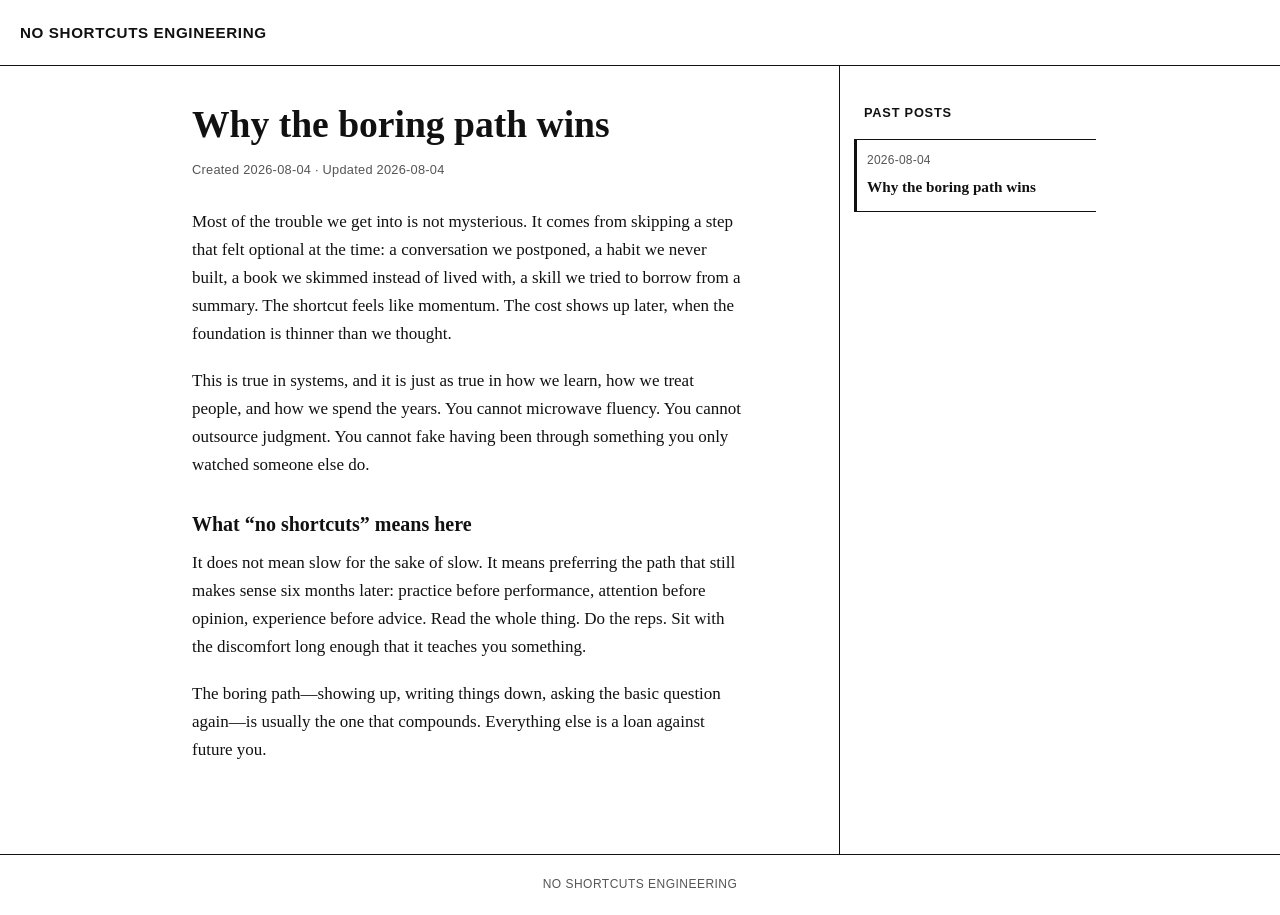
==== index.html @ ea38f8e9 "Initial commit" ====
<!DOCTYPE html>
<html lang="en">
<head>
  <meta charset="utf-8">
  <meta name="viewport" content="width=device-width, initial-scale=1">
  <title>Why the boring path wins — No Shortcuts Engineering</title>
  <link rel="stylesheet" href="css/style.css">
</head>
<body>
  <header class="site-header">
    <p class="site-title"><a href="index.html">No Shortcuts Engineering</a></p>
  </header>

  <div class="layout">
    <main class="main">
      <article>
        <h1 class="article-title">Why the boring path wins</h1>
        <p class="article-meta">Created 2026-08-04 · Updated 2026-08-04</p>
        <div class="article-body">
          <p>
            Most of the trouble we get into is not mysterious. It comes from skipping a
            step that felt optional at the time: a conversation we postponed, a habit we
            never built, a book we skimmed instead of lived with, a skill we tried to
            borrow from a summary. The shortcut feels like momentum. The cost shows up
            later, when the foundation is thinner than we thought.
          </p>
          <p>
            This is true in systems, and it is just as true in how we learn, how we treat
            people, and how we spend the years. You cannot microwave fluency. You cannot
            outsource judgment. You cannot fake having been through something you only
            watched someone else do.
          </p>
          <h2>What “no shortcuts” means here</h2>
          <p>
            It does not mean slow for the sake of slow. It means preferring the path that
            still makes sense six months later: practice before performance, attention
            before opinion, experience before advice. Read the whole thing. Do the reps.
            Sit with the discomfort long enough that it teaches you something.
          </p>
          <p>
            The boring path—showing up, writing things down, asking the basic question
            again—is usually the one that compounds. Everything else is a loan against
            future you.
          </p>
        </div>
      </article>
    </main>

    <aside class="sidebar">
      <h2>Past posts</h2>
      <ul class="post-list">
        <li class="current">
          <a href="index.html">
            <span class="post-list-date">2026-08-04</span>
            <span class="post-list-title">Why the boring path wins</span>
          </a>
        </li>
      </ul>
    </aside>
  </div>

  <footer class="site-footer">
    No Shortcuts Engineering
  </footer>
</body>
</html>
---- css/style.css ----
*,
*::before,
*::after {
  box-sizing: border-box;
}

:root {
  --ink: #111;
  --paper: #fff;
  --muted: #555;
  --rule: #111;
  --gap: 1.25rem;
  --measure: 65ch;
}

html {
  font-size: 100%;
  -webkit-text-size-adjust: 100%;
}

body {
  margin: 0;
  color: var(--ink);
  background: var(--paper);
  font-family: "Iowan Old Style", "Palatino Linotype", Palatino, "Book Antiqua", Georgia, serif;
  font-size: 1.0625rem;
  line-height: 1.65;
}

a {
  color: var(--ink);
  text-decoration: underline;
  text-underline-offset: 0.15em;
}

a:hover {
  text-decoration-thickness: 2px;
}

.site-header {
  border-bottom: 1px solid var(--rule);
  padding: var(--gap) 1.25rem;
}

.site-title {
  margin: 0;
  font-family: "Avenir Next", Avenir, "Helvetica Neue", Helvetica, Arial, sans-serif;
  font-size: 0.95rem;
  font-weight: 600;
  letter-spacing: 0.04em;
  text-transform: uppercase;
}

.site-title a {
  text-decoration: none;
}

.site-title a:hover {
  text-decoration: underline;
  text-underline-offset: 0.2em;
}

.layout {
  display: flex;
  flex-direction: column;
  max-width: 960px;
  margin: 0 auto;
}

.main {
  padding: 1.75rem 1.25rem 2.5rem;
  border-bottom: 1px solid var(--rule);
}

.sidebar {
  padding: 1.5rem 1.25rem 2.5rem;
}

.sidebar h2 {
  margin: 0 0 1rem;
  font-family: "Avenir Next", Avenir, "Helvetica Neue", Helvetica, Arial, sans-serif;
  font-size: 0.8rem;
  font-weight: 600;
  letter-spacing: 0.06em;
  text-transform: uppercase;
}

.post-list {
  list-style: none;
  margin: 0;
  padding: 0;
}

.post-list li {
  margin: 0;
  padding: 0.65rem 0;
  border-top: 1px solid var(--rule);
}

.post-list li:last-child {
  border-bottom: 1px solid var(--rule);
}

.post-list a {
  text-decoration: none;
  display: block;
}

.post-list a:hover .post-list-title {
  text-decoration: underline;
  text-underline-offset: 0.15em;
}

.post-list-date {
  display: block;
  font-family: "Avenir Next", Avenir, "Helvetica Neue", Helvetica, Arial, sans-serif;
  font-size: 0.75rem;
  color: var(--muted);
  letter-spacing: 0.02em;
  margin-bottom: 0.15rem;
}

.post-list-title {
  font-size: 0.95rem;
  line-height: 1.35;
}

.post-list .current {
  border-left: 3px solid var(--rule);
  padding-left: 0.65rem;
  margin-left: -0.65rem;
}

.post-list .current .post-list-title {
  font-weight: 700;
}

.article-title {
  margin: 0 0 0.75rem;
  font-size: clamp(1.75rem, 5vw, 2.35rem);
  line-height: 1.2;
  font-weight: 700;
  max-width: var(--measure);
}

.article-meta {
  margin: 0 0 1.75rem;
  font-family: "Avenir Next", Avenir, "Helvetica Neue", Helvetica, Arial, sans-serif;
  font-size: 0.8rem;
  color: var(--muted);
  letter-spacing: 0.02em;
  max-width: var(--measure);
}

.article-body {
  max-width: var(--measure);
}

.article-body > *:first-child {
  margin-top: 0;
}

.article-body p {
  margin: 0 0 1.15rem;
}

.article-body h2 {
  margin: 2rem 0 0.75rem;
  font-size: 1.25rem;
  line-height: 1.3;
}

.article-body ul,
.article-body ol {
  margin: 0 0 1.15rem;
  padding-left: 1.35rem;
}

.article-body li {
  margin-bottom: 0.35rem;
}

.article-body hr {
  border: none;
  border-top: 1px solid var(--rule);
  margin: 2rem 0;
}

.site-footer {
  border-top: 1px solid var(--rule);
  padding: 1.25rem;
  font-family: "Avenir Next", Avenir, "Helvetica Neue", Helvetica, Arial, sans-serif;
  font-size: 0.75rem;
  color: var(--muted);
  letter-spacing: 0.04em;
  text-transform: uppercase;
  text-align: center;
}

@media (min-width: 640px) {
  .layout {
    flex-direction: row;
    align-items: stretch;
    min-height: calc(100vh - 7rem);
  }

  .main {
    flex: 1 1 66%;
    border-bottom: none;
    border-right: 1px solid var(--rule);
    padding: 2.25rem 2rem 3rem;
  }

  .sidebar {
    flex: 0 0 280px;
    padding: 2.25rem 1.5rem 3rem;
  }
}
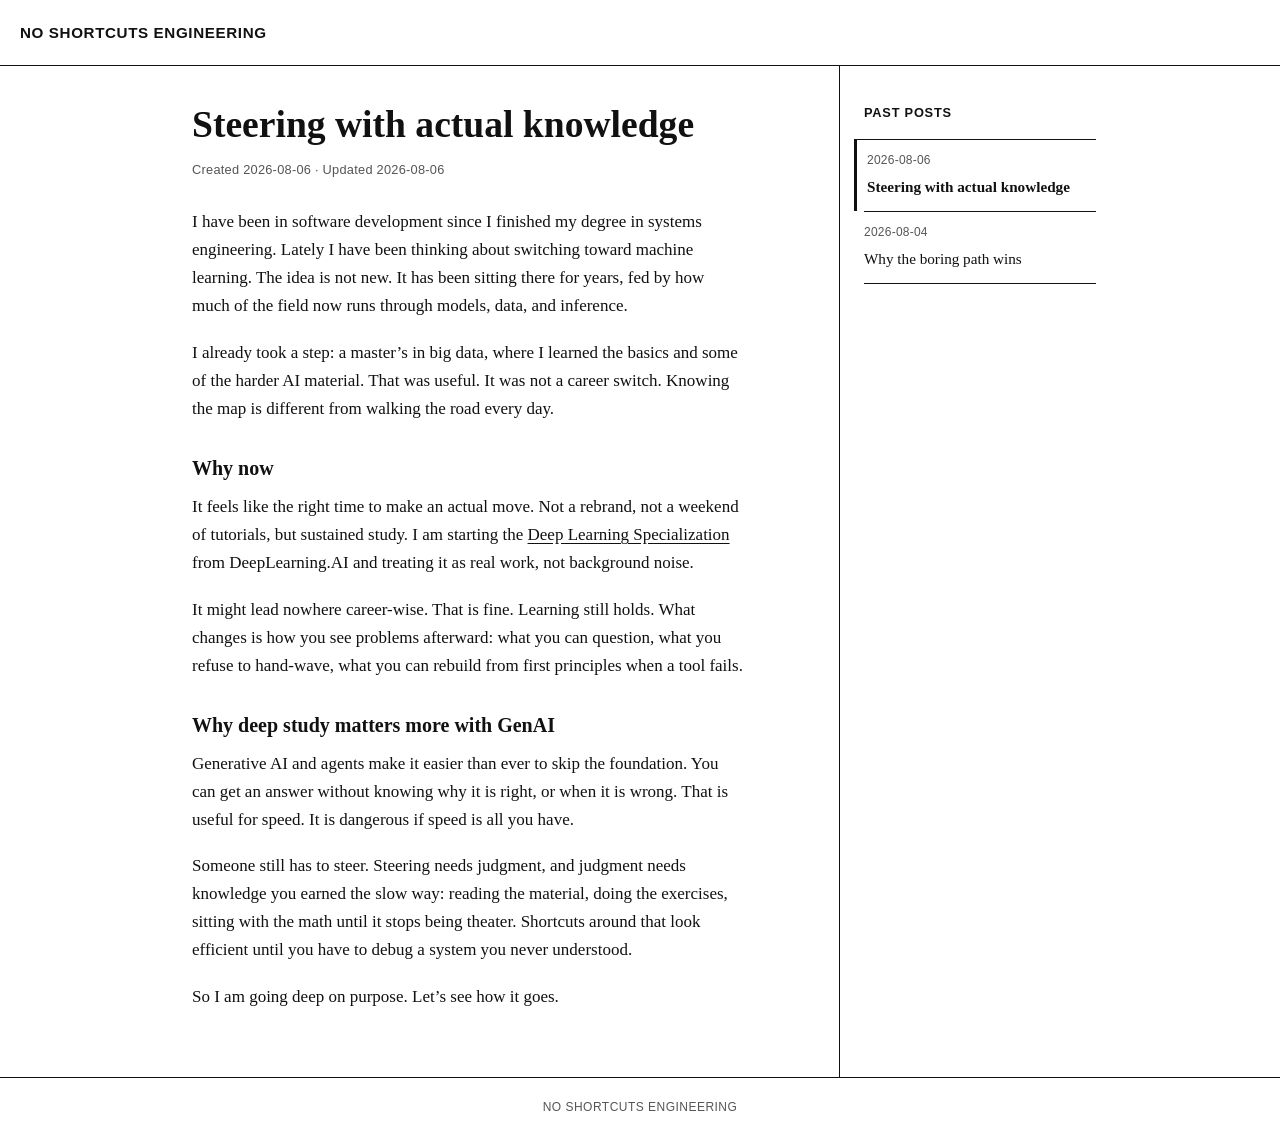
==== commit 0c3b6bda: "Initial commit" ====
--- a/index.html
+++ b/index.html
@@ -3,7 +3,7 @@
 <head>
   <meta charset="utf-8">
   <meta name="viewport" content="width=device-width, initial-scale=1">
-  <title>Why the boring path wins — No Shortcuts Engineering</title>
+  <title>Steering with actual knowledge — No Shortcuts Engineering</title>
   <link rel="stylesheet" href="css/style.css">
 </head>
 <body>
@@ -14,33 +14,49 @@
   <div class="layout">
     <main class="main">
       <article>
-        <h1 class="article-title">Why the boring path wins</h1>
-        <p class="article-meta">Created 2026-08-04 · Updated 2026-08-04</p>
+        <h1 class="article-title">Steering with actual knowledge</h1>
+        <p class="article-meta">Created 2026-08-06 · Updated 2026-08-06</p>
         <div class="article-body">
           <p>
-            Most of the trouble we get into is not mysterious. It comes from skipping a
-            step that felt optional at the time: a conversation we postponed, a habit we
-            never built, a book we skimmed instead of lived with, a skill we tried to
-            borrow from a summary. The shortcut feels like momentum. The cost shows up
-            later, when the foundation is thinner than we thought.
+            I have been in software development since I finished my degree in systems
+            engineering. Lately I have been thinking about switching toward machine
+            learning. The idea is not new. It has been sitting there for years, fed by
+            how much of the field now runs through models, data, and inference.
           </p>
           <p>
-            This is true in systems, and it is just as true in how we learn, how we treat
-            people, and how we spend the years. You cannot microwave fluency. You cannot
-            outsource judgment. You cannot fake having been through something you only
-            watched someone else do.
+            I already took a step: a master’s in big data, where I learned the basics
+            and some of the harder AI material. That was useful. It was not a career
+            switch. Knowing the map is different from walking the road every day.
           </p>
-          <h2>What “no shortcuts” means here</h2>
+          <h2>Why now</h2>
           <p>
-            It does not mean slow for the sake of slow. It means preferring the path that
-            still makes sense six months later: practice before performance, attention
-            before opinion, experience before advice. Read the whole thing. Do the reps.
-            Sit with the discomfort long enough that it teaches you something.
+            It feels like the right time to make an actual move. Not a rebrand, not a
+            weekend of tutorials, but sustained study. I am starting the
+            <a href="https://www.deeplearning.ai/specializations/deep-learning">Deep Learning
+            Specialization</a> from DeepLearning.AI and treating it as real work, not
+            background noise.
           </p>
           <p>
-            The boring path—showing up, writing things down, asking the basic question
-            again—is usually the one that compounds. Everything else is a loan against
-            future you.
+            It might lead nowhere career-wise. That is fine. Learning still holds.
+            What changes is how you see problems afterward: what you can question,
+            what you refuse to hand-wave, what you can rebuild from first principles
+            when a tool fails.
+          </p>
+          <h2>Why deep study matters more with GenAI</h2>
+          <p>
+            Generative AI and agents make it easier than ever to skip the foundation.
+            You can get an answer without knowing why it is right, or when it is wrong.
+            That is useful for speed. It is dangerous if speed is all you have.
+          </p>
+          <p>
+            Someone still has to steer. Steering needs judgment, and judgment needs
+            knowledge you earned the slow way: reading the material, doing the
+            exercises, sitting with the math until it stops being theater. Shortcuts
+            around that look efficient until you have to debug a system you never
+            understood.
+          </p>
+          <p>
+            So I am going deep on purpose. Let’s see how it goes.
           </p>
         </div>
       </article>
@@ -51,6 +67,12 @@
       <ul class="post-list">
         <li class="current">
           <a href="index.html">
+            <span class="post-list-date">2026-08-06</span>
+            <span class="post-list-title">Steering with actual knowledge</span>
+          </a>
+        </li>
+        <li>
+          <a href="posts/2026-08-04-why-the-boring-path-wins.html">
             <span class="post-list-date">2026-08-04</span>
             <span class="post-list-title">Why the boring path wins</span>
           </a>
